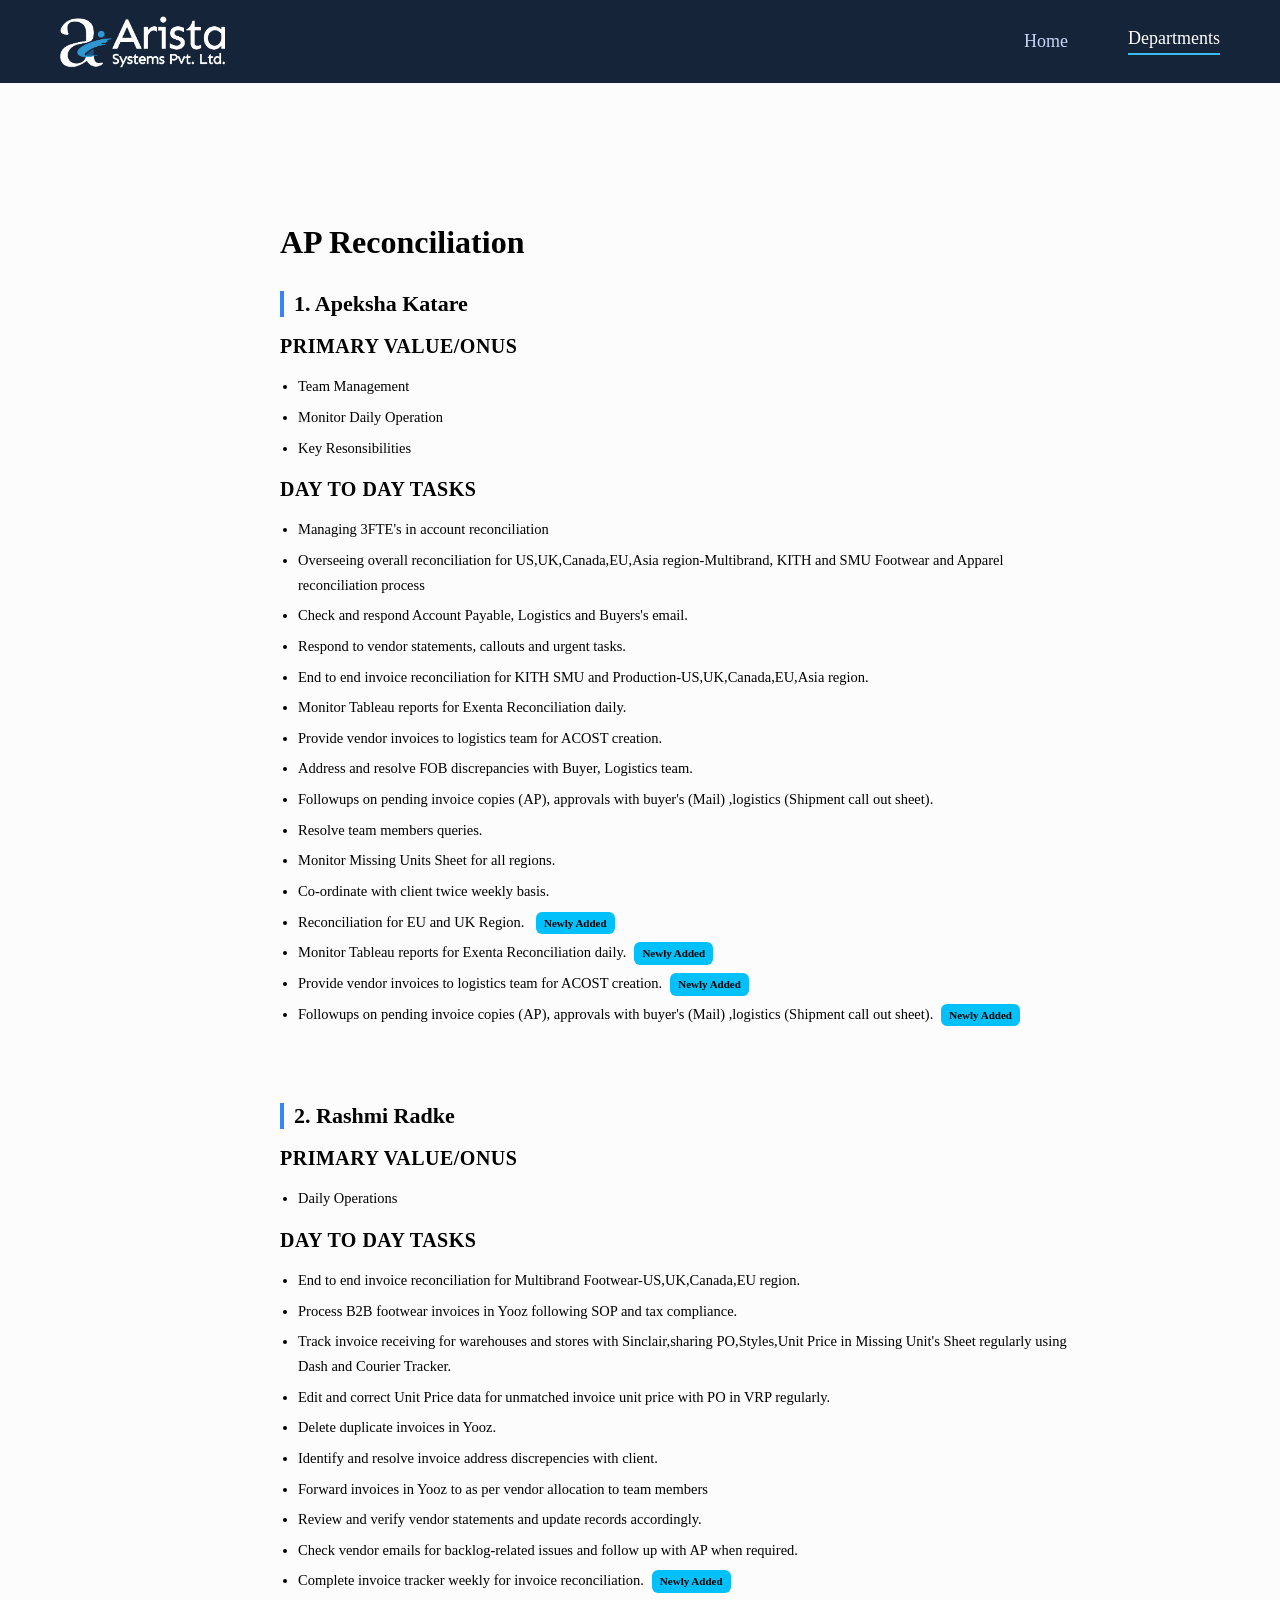
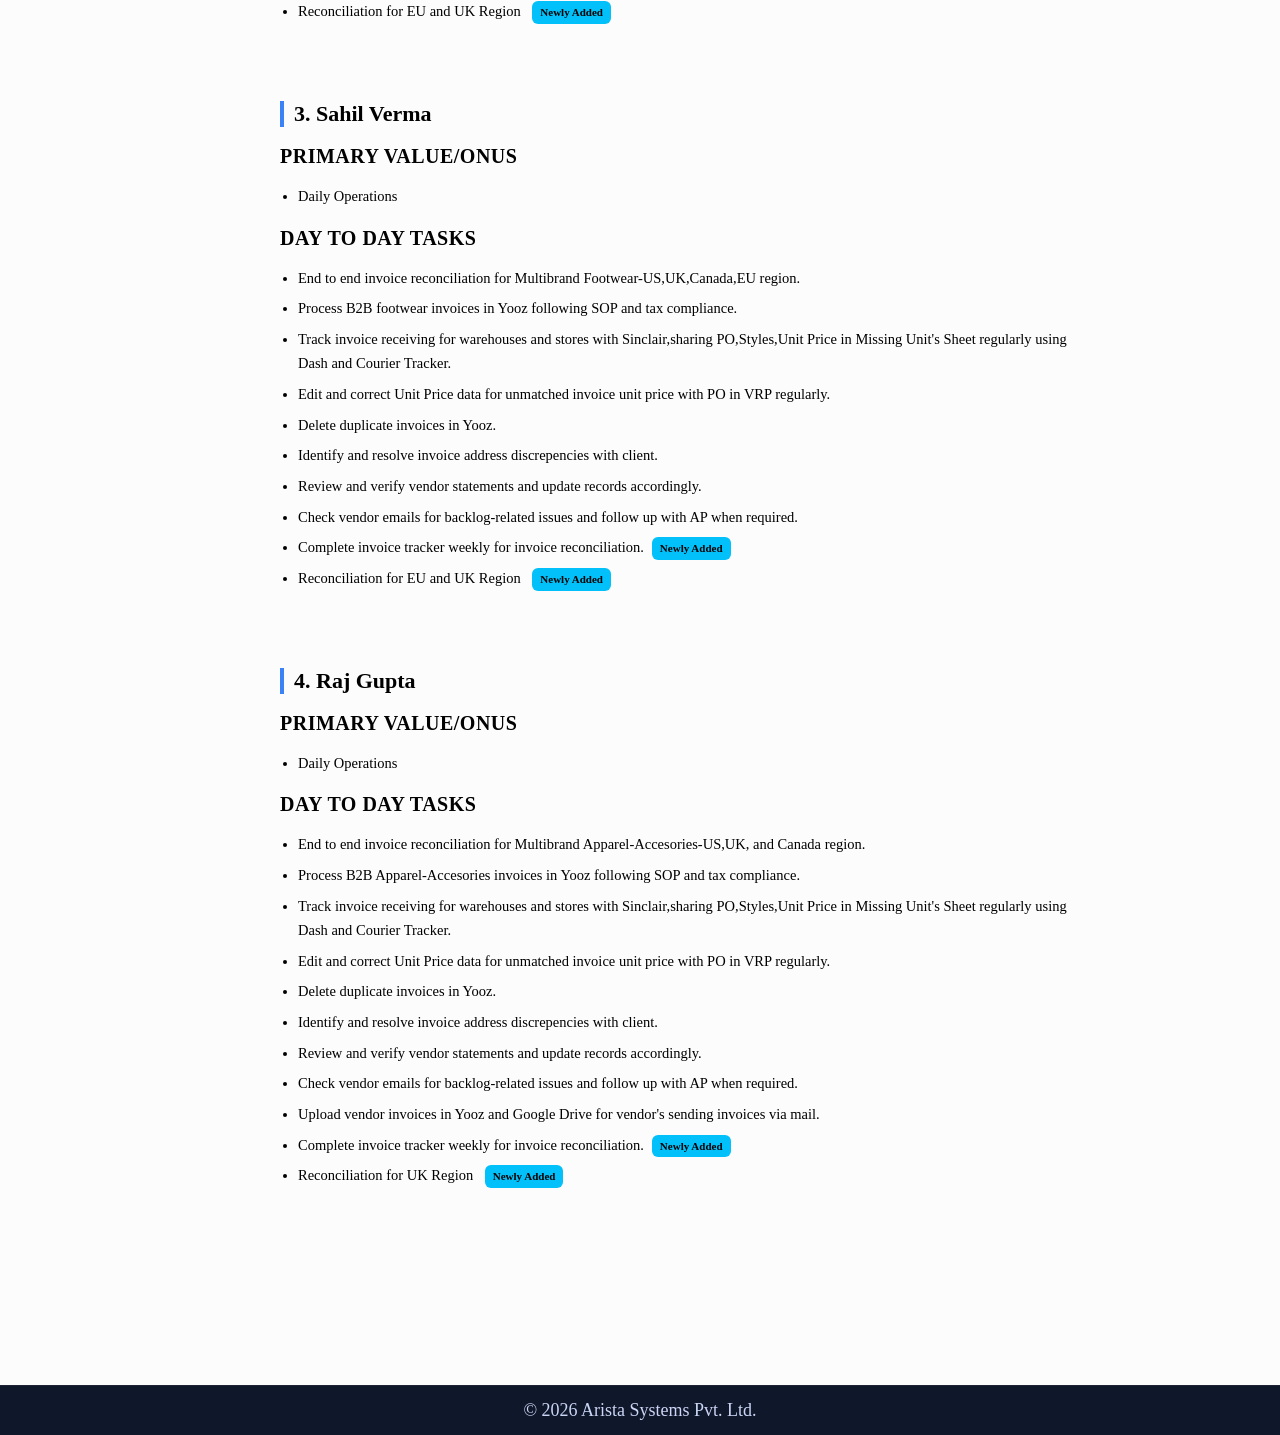
==== ap-reconciliation.html @ 7a39b24e "Add files via upload" ====
<!DOCTYPE html>
<html lang="en">
<head>
  <meta charset="UTF-8">
  <title>AP Reconciliation</title>
  <link rel="stylesheet" href="styles.css">
</head>

<body>

  <!-- NAVBAR -->
  <div class="navbar">
    <a href="index.html" class="logo">
      <img src="logo.png" alt="Arista Systems Logo">
    </a>
    <div class="nav-links">
      <a href="index.html">Home</a>
      <a href="departments.html" class="active">Departments</a>
    </div>
  </div>

  <!-- PAGE CONTENT -->
  <div class="department-page">
    <div class="department-container">

      <h1 class="department-title">AP Reconciliation</h1>

      <!-- Apeksha Katare -->
      <div class="person-block">
        <h2 class="person-name">1. Apeksha Katare</h2>

        <h3 class="section-title">Primary Value/Onus</h3>
        <ul>
          <li>Team Management</li>
          <li>Monitor Daily Operation</li>
          <li>Key Resonsibilities</li>
        </ul>

        <h3 class="section-title">Day to Day tasks</h3>
        <ul>
          <li>Managing 3FTE's in account reconciliation</li>
          <li>Overseeing overall reconciliation for US,UK,Canada,EU,Asia region-Multibrand, KITH and SMU Footwear and Apparel reconciliation process</li>
          <li>Check and respond Account Payable, Logistics and Buyers's email.</li>
          <li>Respond to vendor statements, callouts and urgent tasks.</li>
          <li>End to end invoice reconciliation for KITH SMU and Production-US,UK,Canada,EU,Asia region.</li>
          <li>Monitor Tableau reports for Exenta Reconciliation daily.</li>
          <li>Provide vendor invoices to logistics team for ACOST creation.</li>
          <li>Address and resolve FOB discrepancies with Buyer, Logistics team.</li>
          <li>Followups on pending invoice copies (AP), approvals with buyer's (Mail) ,logistics (Shipment call out sheet).</li>
          <li>Resolve team members queries.</li>
          <li>Monitor Missing Units Sheet for all regions.</li>
          <li>Co-ordinate with client twice weekly basis.</li>

          <!-- NEW TASK MERGED -->
          <li>
  Reconciliation for EU and UK Region. 
  <span class="tag-new">Newly Added</span>
</li>
          <li>Monitor Tableau reports for Exenta Reconciliation daily.<span class="tag-new">Newly Added</span></li>
          <li>Provide vendor invoices to logistics team for ACOST creation.<span class="tag-new">Newly Added</span></li>
          <li>Followups on pending invoice copies (AP), approvals with buyer's (Mail) ,logistics (Shipment call out sheet).<span class="tag-new">Newly Added</span></li>
        </ul>
      </div>

      <!-- Rashmi Radke -->
      <div class="person-block">
        <h2 class="person-name">2. Rashmi Radke</h2>

        <h3 class="section-title">Primary Value/Onus</h3>
        <ul>
          <li>Daily Operations</li>
        </ul>

        <h3 class="section-title">Day to Day tasks</h3>
        <ul>
          <li>End to end invoice reconciliation for Multibrand Footwear-US,UK,Canada,EU region.</li>
          <li>Process B2B footwear invoices in Yooz following SOP and tax compliance.</li>
          <li>Track invoice receiving for warehouses and stores with Sinclair,sharing PO,Styles,Unit Price in Missing Unit's Sheet regularly using Dash and Courier Tracker.</li>
          <li>Edit and correct Unit Price data for unmatched invoice unit price with PO in VRP regularly.</li>
          <li>Delete duplicate invoices in Yooz.</li>
          <li>Identify and resolve invoice address discrepencies with client.</li>
          <li>Forward invoices in Yooz to as per vendor allocation to team members</li>
          <li>Review and verify vendor statements and update records accordingly.</li>
          <li>Check vendor emails for backlog-related issues and follow up with AP when required.</li>
          <li>Complete invoice tracker weekly for invoice reconciliation.<span class="tag-new">Newly Added</span></li>

          <!-- NEW TASK -->
          <li>Reconciliation for EU and UK Region <span class="tag-new">Newly Added</span></li>
          
        </ul>
      </div>

      <!-- Sahil Verma -->
      <div class="person-block">
        <h2 class="person-name">3. Sahil Verma</h2>

        <h3 class="section-title">Primary Value/Onus</h3>
        <ul>
          <li>Daily Operations</li>
        </ul>

        <h3 class="section-title">Day to Day tasks</h3>
        <ul>
          <li>End to end invoice reconciliation for Multibrand Footwear-US,UK,Canada,EU region.</li>
          <li>Process B2B footwear invoices in Yooz following SOP and tax compliance.</li>
          <li>Track invoice receiving for warehouses and stores with Sinclair,sharing PO,Styles,Unit Price in Missing Unit's Sheet regularly using Dash and Courier Tracker.</li>
          <li>Edit and correct Unit Price data for unmatched invoice unit price with PO in VRP regularly.</li>
          <li>Delete duplicate invoices in Yooz.</li>
          <li>Identify and resolve invoice address discrepencies with client.</li>
          <li>Review and verify vendor statements and update records accordingly.</li>
          <li>Check vendor emails for backlog-related issues and follow up with AP when required.</li>
          <li>Complete invoice tracker weekly for invoice reconciliation.<span class="tag-new">Newly Added</span></li>

          <!-- NEW TASK -->
          <li>Reconciliation for EU and UK Region <span class="tag-new">Newly Added</span></li>
  
        </ul>
      </div>

      <!-- Raj Gupta -->
      <div class="person-block">
        <h2 class="person-name">4. Raj Gupta</h2>

        <h3 class="section-title">Primary Value/Onus</h3>
        <ul>
          <li>Daily Operations</li>
        </ul>

        <h3 class="section-title">Day to Day tasks</h3>
        <ul>
          <li>End to end invoice reconciliation for Multibrand Apparel-Accesories-US,UK, and Canada region.</li>
          <li>Process B2B Apparel-Accesories invoices in Yooz following SOP and tax compliance.</li>
          <li>Track invoice receiving for warehouses and stores with Sinclair,sharing PO,Styles,Unit Price in Missing Unit's Sheet regularly using Dash and Courier Tracker.</li>
          <li>Edit and correct Unit Price data for unmatched invoice unit price with PO in VRP regularly.</li>
          <li>Delete duplicate invoices in Yooz.</li>
          <li>Identify and resolve invoice address discrepencies with client.</li>
          <li>Review and verify vendor statements and update records accordingly.</li>
          <li>Check vendor emails for backlog-related issues and follow up with AP when required.</li>
          <li>Upload vendor invoices in Yooz and Google Drive for vendor's sending invoices via mail.</li>
          <li>Complete invoice tracker weekly for invoice reconciliation.<span class="tag-new">Newly Added</span></li>

          <!-- NEW TASK -->
          <li>Reconciliation for UK Region <span class="tag-new">Newly Added</span></li>
        </ul>
      </div>

    </div>
  </div>

  <!-- FOOTER -->
  <div class="footer">
    © 2026 Arista Systems Pvt. Ltd.
  </div>
<button id="backToTop">↑</button>

<script>
  const btn = document.getElementById("backToTop");

  window.onscroll = function () {
    if (document.body.scrollTop > 300 || document.documentElement.scrollTop > 300) {
      btn.style.display = "flex";
    } else {
      btn.style.display = "none";
    }
  };

  btn.onclick = function () {
    window.scrollTo({
      top: 0,
      behavior: "smooth"
    });
  };
</script>

</body>
</html>
---- styles.css ----
/* GLOBAL */
html, body {
  height:100%;
  margin: 0;
}
body {
  margin: 0;
  font-family: -apple-system, BlinkMacSystemFont, "Segoe UI", Roboto;
  background: hsl(210, 100%, 100%);
  color: white;

  display: flex;
  flex-direction: column;
  min-height: 100vh;
}

/* NAVBAR */
.navbar {
  display: flex;
  justify-content: space-between;
  align-items: center;
  padding: 14px 50px;
}

.logo {
  font-size: 16px;
  font-weight: 600;
}

.nav-links a {
  margin-left: 28px;
  color: #cbd5f5; /* slightly brighter */
  text-decoration: none;
  font-size: 20px; /* slightly bigger */
  font-weight: 500;
  transition: 0.2s;
}

.nav-links a:hover {
  color: white;
}

/* HERO */
.hero {
  min-height: calc(98vh - 120px); /* adjusts for navbar + footer */
  display: flex;
  align-items: center;
  padding: 0 80px;
  background: radial-gradient(circle at right, #1f3b5b, #0f172a);
}

.hero-content {
  max-width: 580px;
}

.hero h1 {
  font-size: 48px;
  margin: 0;
}

.sub-heading {
  margin-top: 15px;
  font-size: 30px;
  color: #38bdf8;
  font-weight: 500;
}

.hero p {
  margin-top: 20px;
  color: #e2e8f0; /* more white, still soft */
  line-height: 1.6;
  font-size: 17px;
}

.cta-btn {
  display: inline-block;
  margin-top: 25px;
  padding: 14px 22px;
  background: linear-gradient(90deg, #22c55e, #06b6d4);
  border-radius: 8px;
  color: white;
  text-decoration: none;
  font-size: 14px;
  transition: 0.2s;
}

.cta-btn:hover {
  transform: translateY(-2px);
  box-shadow: 0 8px 20px rgba(0,0,0,0.2);
}

/* DEPARTMENTS PAGE */
.departments-page {
  background: #f8fafc;
  color: black;
  padding: 50px 40px 30px;
  flex: 1;
}

.departments-page h1 {
  text-align: center;
  margin-bottom: 40px;
  font-size: 31px;
}

/* GRID */
.grid {
  max-width: 900px;
  margin: auto;
  display: grid;
  grid-template-columns: repeat(auto-fit, minmax(240px, 1fr));
  gap: 20px;
}

/* CARD */
.dept-card {
  display: flex;
  align-items: center;
  justify-content: center;
  text-align: center;
  height: 110px;
  background: white;
  border-radius: 14px;
  text-decoration: none;
  color: #111;
  font-weight: 500;
  font-size: 20px;
  padding: 10px;
  box-shadow: 0 10px 25px rgba(0,0,0,0.05);
  transition: all 0.2s ease;
}

/* HOVER */
.dept-card:hover {
  transform: translateY(-6px);
  box-shadow: 0 15px 35px rgba(0,0,0,0.08);
}
/* FOOTER */
.footer {
  text-align: center;
  padding: 14px 50px;
  font-size: 18px;
  color: #cbd5f5;
  background: #0f172a;
  border-top: 1px solid rgba(255,255,255,0.05);
}
.nav-links a.active {
  color: white;
  border-bottom: 2px solid #38bdf8;
  padding-bottom: 4px;
}
/* LOGO */
.logo {
  display: flex;
  align-items: center;
  background: transparent;
}

.logo img {
  height: 55px;
  width: auto;
  object-fit: contain;
  cursor: pointer;
  display: block;
}
.department-card {
  background: #f1f1f1;
  border-radius: 12px;
  padding: 30px;
  text-align: center;
  transition: all 0.3s ease;
  cursor: pointer;
}

/* 🔥 Hover Effect */
.department-card:hover {
  transform: translateY(-6px);
  box-shadow: 0 12px 30px rgba(0, 0, 0, 0.15);
  background: #ffffff;
}
.department-card:hover {
  color: #0ea5e9;
}
.department-card a {
  text-decoration: none;
  color: inherit;
  display: block;
  width: 100%;
  height: 100%;
}
.department-card {
  cursor: pointer;
}
.department-card {
  background: #f1f1f1;
  border-radius: 12px;
  padding: 30px;
  text-align: center;
  cursor: pointer;

  text-decoration: none;   /* removes underline */
  color: black;            /* removes blue color */
  display: block;
}
.department-card:hover {
  background: #eaeaea;
}
.department-card,
.department-card:link,
.department-card:visited {
  text-decoration: none !important;
  color: inherit !important;
}
.dept-card {
  display: flex;
  align-items: center;
  justify-content: center;

  width: 100%;
  height: 120px;

  text-align: center;
  text-decoration: none !important;
  color: #0f172a !important;

  border-radius: 12px;
  background: #f1f1f1;

  transition: all 0.25s ease;
}

.dept-card:hover {
  transform: translateY(-5px);
  background: #ffffff;
  box-shadow: 0 10px 25px rgba(0,0,0,0.12);
}
/* PAGE CONTAINER */
.departments-page {
  padding: 40px 20px;
  text-align: center;
}

/* GRID (THIS FIXES ALIGNMENT) */
.grid {
  display: grid;
  grid-template-columns: repeat(3, 1fr);
  gap: 30px; /* spacing between cards */

  max-width: 1100px;
  margin: 40px auto 0 auto;
}

/* CARD */
.dept-card {
  display: flex;
  align-items: center;
  justify-content: center;

  height: 120px;
  padding: 20px;

  border-radius: 14px;
  background: #f5f7fa;

  text-align: center;
  font-size: 15px;
  font-weight: 600;
  line-height: 1.4;

  text-decoration: none !important;
  color: #0f172a !important;

  box-shadow: 0 6px 18px rgba(0,0,0,0.06);
  transition: all 0.25s ease;
}

/* HOVER */
.dept-card:hover {
  transform: translateY(-6px);
  background: #ffffff;
  box-shadow: 0 12px 30px rgba(0,0,0,0.12);
}

/* CLICK */
.dept-card:active {
  transform: scale(0.97);
}
.dept-card {
  background: linear-gradient(145deg, #f8fafc, #eef2f7);
  border: 1px solid #e2e8f0;
}

.dept-card:hover {
  background: #ffffff;
}
.dept-card {
  display: flex;
  align-items: center;
  justify-content: center;

  height: 120px;
  padding: 20px;

  border-radius: 14px;

  background: linear-gradient(145deg, #f8fafc, #e9eef5);
  border: 1px solid #e2e8f0;

  text-align: center;
  font-size: 15px;
  font-weight: 600;
  line-height: 1.4;

  text-decoration: none !important;
  color: #0f172a !important;

  box-shadow: 
    0 6px 18px rgba(0,0,0,0.06),
    inset 0 1px 0 rgba(255,255,255,0.6);

  transition: all 0.25s ease;
}
.dept-card:hover {
  transform: translateY(-6px) scale(1.02);

  background: #ffffff;

  box-shadow: 
    0 12px 30px rgba(0,0,0,0.12),
    0 0 0 1px rgba(59,130,246,0.15);
}
.dept-card {
  letter-spacing: 0.2px;
}
.dept-card {
  position: relative;
}

.dept-card::before {
  content: "";
  position: absolute;
  top: 0;
  left: 0;
  height: 3px;
  width: 0%;
  background: #3b82f6;
  border-radius: 14px 14px 0 0;
  transition: 0.3s ease;
}

.dept-card:hover::before {
  width: 100%;
}
.dept-card {
  font-weight: 600;
  letter-spacing: 0.3px;
}
.dept-card:hover {
  box-shadow: 
    0 12px 30px rgba(0,0,0,0.12),
    0 0 20px rgba(59,130,246,0.15);
}
.dept-card {
  border: 1px solid #e2e8f0;
}

.dept-card:hover {
  border: 1px solid #3b82f6; /* consistent blue highlight */
}
.dept-card {
  background: linear-gradient(145deg, #f8fafc, #e2e8f0);
}
.dept-card {
  box-shadow: inset 0 1px 0 rgba(255,255,255,0.6);
}
.dept-card {
  display: flex;
  align-items: center;
  justify-content: center;
  text-align: center;

  height: 120px;
  padding: 20px;

  border-radius: 14px;
  
  /* PREMIUM BACKGROUND */
  background: linear-gradient(145deg, #f8fafc, #e2e8f0);

  /* SOFT SHADOW */
  box-shadow: 0 4px 14px rgba(0, 0, 0, 0.06);

  text-decoration: none;
  color: #0f172a;
  font-weight: 500;
  font-size: 15px;

  transition: all 0.25s ease;
  position: relative;
  overflow: hidden;
}
.dept-card:hover {
  transform: translateY(-6px);
  box-shadow: 0 10px 25px rgba(0, 0, 0, 0.12);
}
.dept-card::before {
  content: "";
  position: absolute;
  top: 0;
  left: 0;
  height: 3px;
  width: 100%;
  background: linear-gradient(90deg, #3b82f6, #06b6d4);
  opacity: 0;
  transition: 0.3s;
}

.dept-card:hover::before {
  opacity: 1;
}
.dept-card {
  box-shadow: 
    inset 0 1px 0 rgba(255,255,255,0.6),
    0 4px 14px rgba(0,0,0,0.06);
}
.dept-card {
  height: 90px;        /* ↓ from 120px */
  padding: 16px;        /* ↓ from 20px */
  font-size: 17px;      /* slightly tighter text */
}
/* =========================
   DEPARTMENT PAGE
========================= */

.department-container {
  max-width: 1100px;
  margin: 40px auto;
  padding: 20px;
}

.department-title {
  font-size: 28px;
  font-weight: 700;
  margin-bottom: 30px;
  text-align: center;
  color: #0f172a;
}

/* PERSON CARD */
.person-card {
  background: #ffffff;
  border-radius: 14px;
  padding: 22px;
  margin-bottom: 24px;
  box-shadow: 0 8px 20px rgba(0, 0, 0, 0.06);
  transition: all 0.3s ease;
}

.person-card:hover {
  transform: translateY(-4px);
  box-shadow: 0 12px 28px rgba(0, 0, 0, 0.08);
}

/* NAME */
.person-name {
  font-size: 18px;
  font-weight: 600;
  color: #0f172a;
  margin-bottom: 16px;
  border-left: 4px solid #3b82f6;
  padding-left: 10px;
}

/* SECTION TITLES */
.section-title {
  font-size: 14px;
  font-weight: 600;
  color: #334155;
  margin-top: 14px;
  margin-bottom: 8px;
}

/* LIST STYLING */
.person-card ul {
  padding-left: 18px;
  margin: 0;
}

.person-card li {
  font-size: 13.5px;
  color: #475569;
  margin-bottom: 6px;
  line-height: 1.5;
}

/* OPTIONAL: DIVIDER */
.person-card hr {
  border: none;
  border-top: 1px solid #e2e8f0;
  margin: 16px 0;
}
/* =========================
   DEPARTMENT PAGE - CLEAN DOC STYLE
========================= */

.department-container {
  max-width: 1100px;
  margin: 40px 0 40px 80px; /* pushes content from left */
  padding: 20px;
  color: #0a0a0a;
}

/* TITLE */
.department-title {
  font-size: 28px;
  font-weight: 700;
  margin-bottom: 40px;
  text-align: left;
  color: #070707;
}

/* PERSON BLOCK */
.person-block {
  margin-bottom: 40px;
}

/* NAME */
.person-name {
  font-size: 18px;
  font-weight: 600;
  margin-bottom: 14px;
  color: #38bdf8; /* accent */
}

/* SECTION TITLES */
.section-title {
  font-size: 14px;
  font-weight: 600;
  margin-top: 16px;
  margin-bottom: 8px;
  color: #94a3b8;
  text-transform: uppercase;
  letter-spacing: 0.5px;
}

/* LIST */
.person-block ul {
  padding-left: 18px;
}

.person-block li {
  font-size: 13.5px;
  margin-bottom: 6px;
  line-height: 1.6;
  color: #000000;
}

/* DIVIDER BETWEEN PEOPLE */
.person-block {
  border-bottom: 1px solid rgba(255,255,255,0.08);
  padding-bottom: 20px;
}
.department-title {
  font-size: 32px;
  font-weight: 700;
  margin-bottom: 30px;
  color: #000000; /* FIXED */
}

.person-name {
  font-size: 22px; /* ↑ from 18 */
  font-weight: 600;
  margin-bottom: 16px;
  color: #000000;
}

.section-title {
  font-size: 20px; /* ↑ from 14 */
  font-weight: 630;
  margin-top: 18px;
  margin-bottom: 10px;
  color: #020202;
}

.person-block li {
  font-size: 14.5px; /* ↑ from 13.5 */
  line-height: 1.7;
}
.department-page {
  background: #fcfcfc;
  padding: 40px 100px;
}
.department-container {
  padding: 40px 100px;
}
/* =========================
   OPERATIONS PAGE FIX (FINAL)
========================= */

/* Override dark theme ONLY for operations page */
body.operations-page {
  background: #fcfcfc;
  color: #000;
}

/* Make layout stretch properly */
body.operations-page {
  display: flex;
  flex-direction: column;
  min-height: 100vh;
}

/* Content should expand */
body.operations-page .department-page {
  flex: 1;
  background: #fcfcfc;
}

/* Fix text colors */
body.operations-page h1,
body.operations-page h2,
body.operations-page h3,
body.operations-page p,
body.operations-page li {
  color: #000;
}

/* Keep navbar & footer dark */
body.operations-page .navbar,
body.operations-page .footer {
  background: #0f172a;
  color: #cbd5f5;
}

/* Divider fix (was white before) */
body.operations-page .person-block {
  border-bottom: 1px solid #e5e7eb;
}
.page-light { background: #fcfcfc; }
.page-dark { background: #0f172a; }
.tag-new {
  display: inline-block;
  margin-left: 8px;
  padding: 2px 8px;
  font-size: 11px;
  font-weight: 600;
  color: #000000;
  background: #02c0fa;
  border-radius: 6px;

  animation: pulseFade 1.5s ease-in-out 7;
}

@keyframes pulseFade {
  0% { opacity: 1; }
  50% { opacity: 0.4; }
  100% { opacity: 1; }
}
/* BACK TO TOP BUTTON */
#backToTop {
  position: fixed;
  bottom: 30px;
  right: 30px;

  width: 45px;
  height: 45px;

  border: none;
  border-radius: 50%;
  background: linear-gradient(135deg, #3b82f6, #06b6d4);
  color: white;
  font-size: 18px;
  cursor: pointer;

  display: none; /* hidden initially */
  align-items: center;
  justify-content: center;

  box-shadow: 0 8px 20px rgba(0,0,0,0.2);
  transition: all 0.3s ease;
  z-index: 1000;
}

#backToTop:hover {
  transform: translateY(-4px) scale(1.05);
  box-shadow: 0 12px 25px rgba(0,0,0,0.25);
}
.cta-btn {
  display: inline-block;
  margin-top: 25px;
  padding: 14px 26px;

  background: linear-gradient(90deg, #22c55e, #06b6d4);
  border-radius: 10px;

  color: white;
  text-decoration: none;
  font-size: 14px;
  font-weight: 600;

  transition: all 0.25s ease;
  position: relative;
  overflow: hidden;
}

.cta-btn::after {
  content: "";
  position: absolute;
  top: 0;
  left: -100%;
  width: 100%;
  height: 100%;
  background: linear-gradient(120deg, transparent, rgba(255,255,255,0.4), transparent);
  transition: 0.5s;
}

.cta-btn:hover::after {
  left: 100%;
}

.cta-btn:hover {
  transform: translateY(-2px) scale(1.02);
  box-shadow: 0 10px 25px rgba(0,0,0,0.25);
}
/* =========================
   DIRECTORY PAGE
========================= */

.directory-container {
  max-width: 1200px;
  margin: 40px auto;
  padding: 20px;
}

.directory-title {
  text-align: center;
  font-size: 32px;
  margin-bottom: 30px;
  color: #0f172a;
}

/* TABLE WRAPPER */
.table-wrapper {
  overflow-x: auto;
  background: white;
  border-radius: 14px;
  box-shadow: 0 10px 30px rgba(0,0,0,0.08);
}

/* TABLE */
.directory-table {
  width: 100%;
  border-collapse: collapse;
  font-size: 14px;
}

/* HEADER */
.directory-table thead {
  background: #0f172a;
  color: white;
}

.directory-table th {
  padding: 14px;
  text-align: left;
}

/* ROWS */
.directory-table td {
  padding: 12px 14px;
  border-bottom: 1px solid #e2e8f0;
  color: #334155;
}

/* APPLY HOVER ONLY TO BODY (NOT HEADER) */
.directory-table tbody tr:hover {
  background: #f8fafc;
}

/* SECTION HEADER (TEAM) */
.row-header td {
  background: #e2e8f0;
  font-weight: 600;
  color: #0f172a;
}
/* ===== FORCE CONSISTENT NAVBAR (ALL PAGES) ===== */

.navbar {
  background: rgba(10, 25, 47, 0.95);
  backdrop-filter: blur(10px);

  display: flex;
  justify-content: space-between;
  align-items: center;

  padding: 14px 60px;
  position: sticky;
  top: 0;
  z-index: 1000;
}

/* NAV LINKS RIGHT SIDE */
.nav-links {
  display: flex;
  align-items: center;
  gap: 32px;
}

/* LINKS */
.nav-links a {
  color: #cbd5f5;
  text-decoration: none;
  font-size: 18px;
  font-weight: 500;
  transition: 0.2s ease;
}

/* HOVER */
.nav-links a:hover {
  color: white;
}

/* ACTIVE TAB */
.nav-links a.active {
  color: white;
  border-bottom: 2px solid #38bdf8;
  padding-bottom: 4px;
}

/* LOGO */
.logo img {
  height: 55px;
}
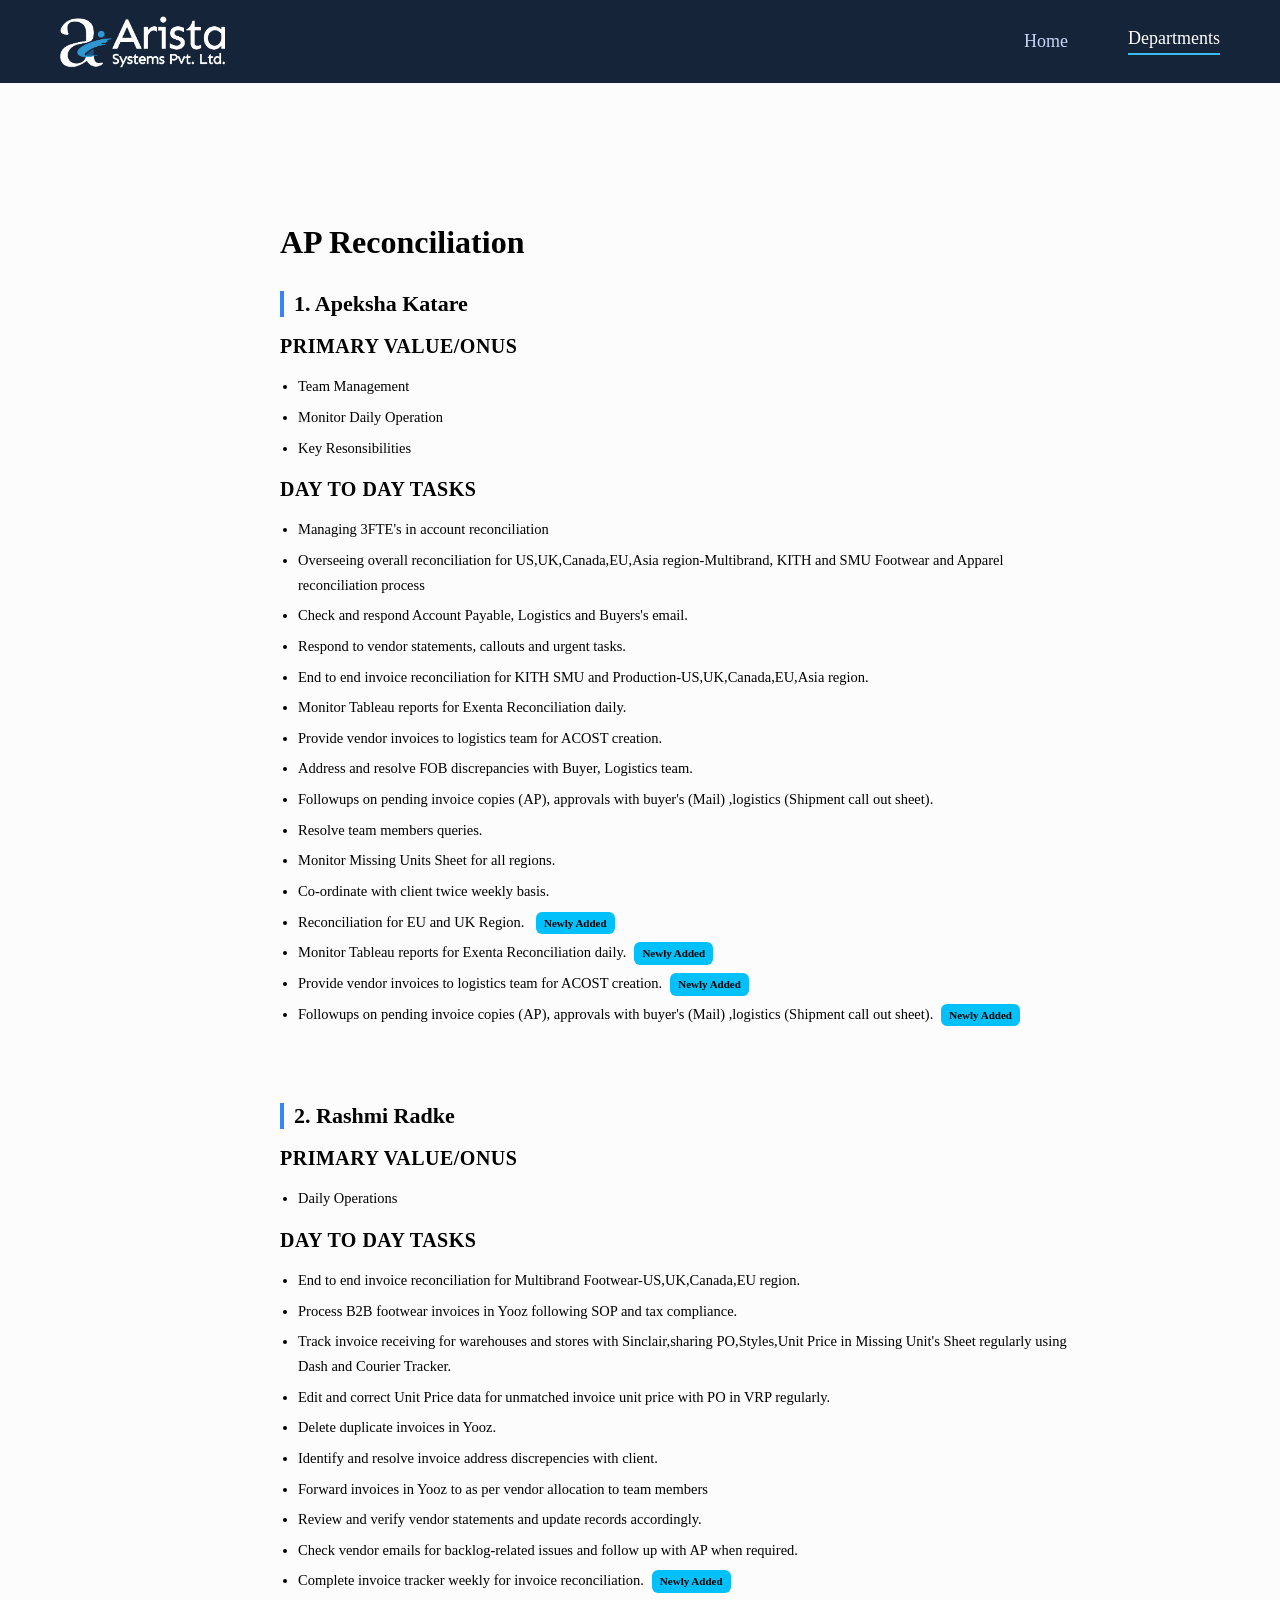
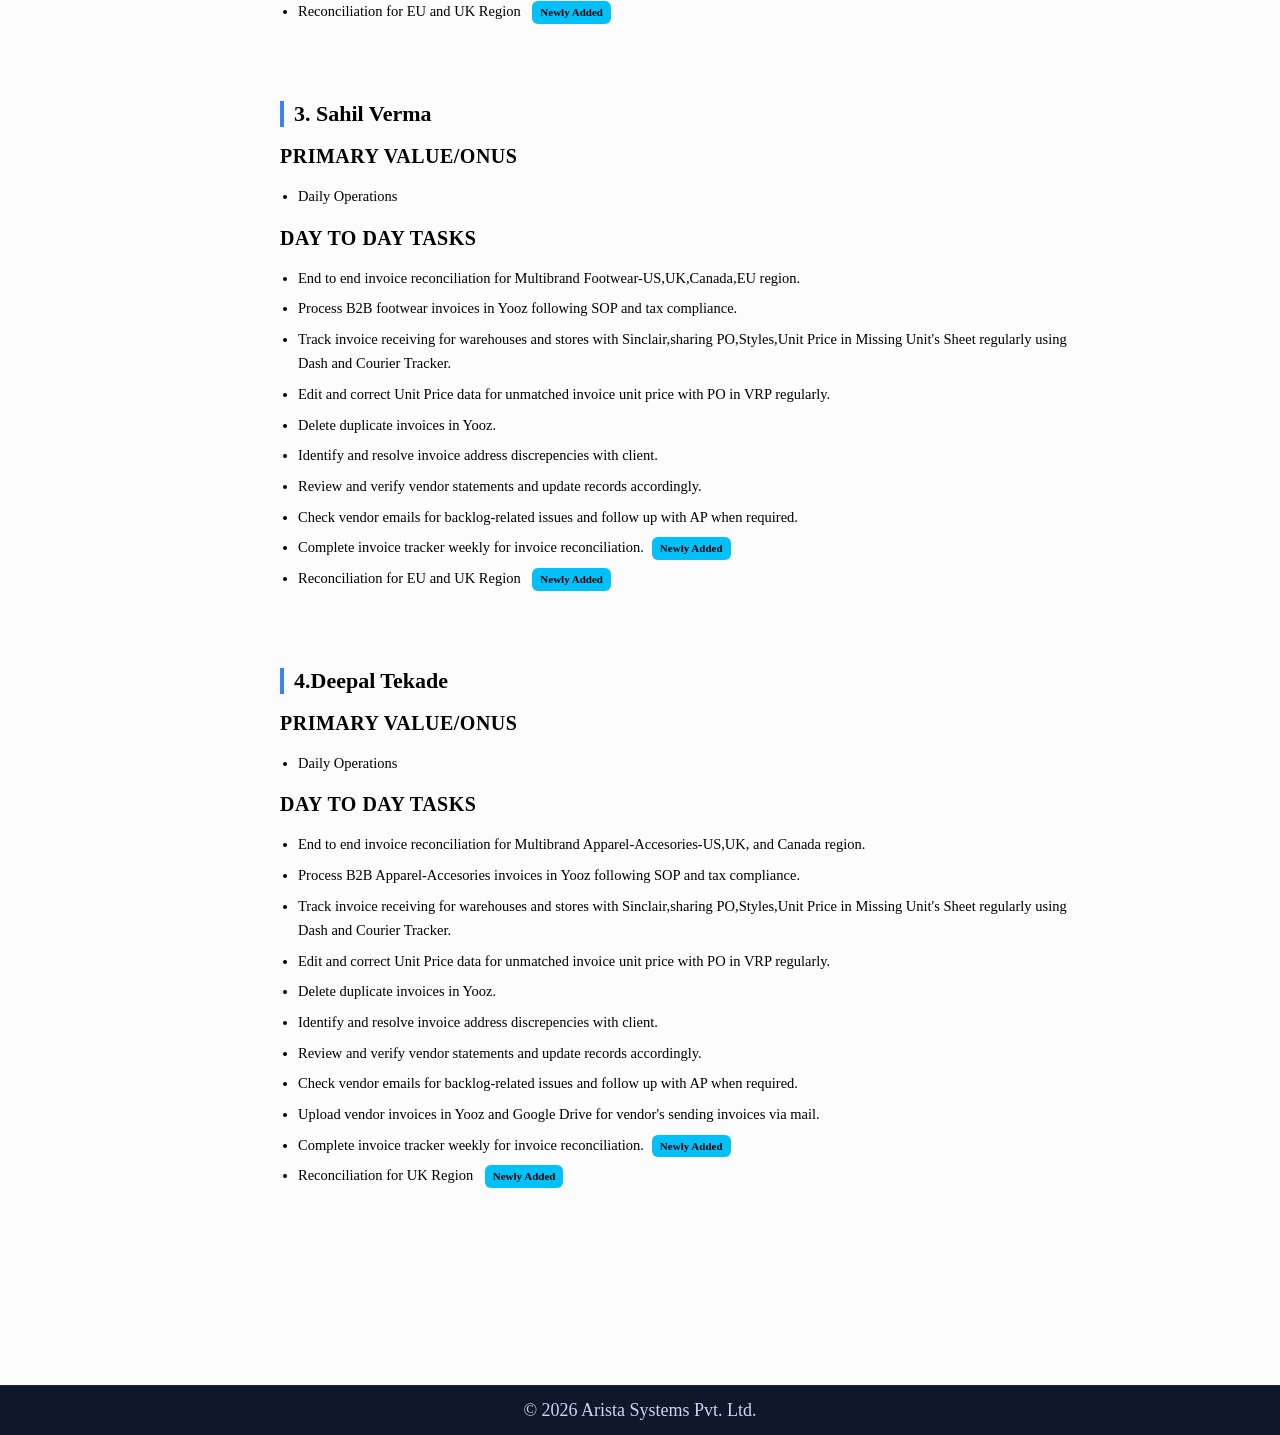
==== commit 2b3e3cce: "ap-reconciliation.html" ====
--- a/ap-reconciliation.html
+++ b/ap-reconciliation.html
@@ -117,9 +117,9 @@
         </ul>
       </div>
 
-      <!-- Raj Gupta -->
+      <!-- Deepal Tekade -->
       <div class="person-block">
-        <h2 class="person-name">4. Raj Gupta</h2>
+        <h2 class="person-name">4.Deepal Tekade</h2>
 
         <h3 class="section-title">Primary Value/Onus</h3>
         <ul>
@@ -173,4 +173,4 @@
 </script>
 
 </body>
-</html>+</html>
